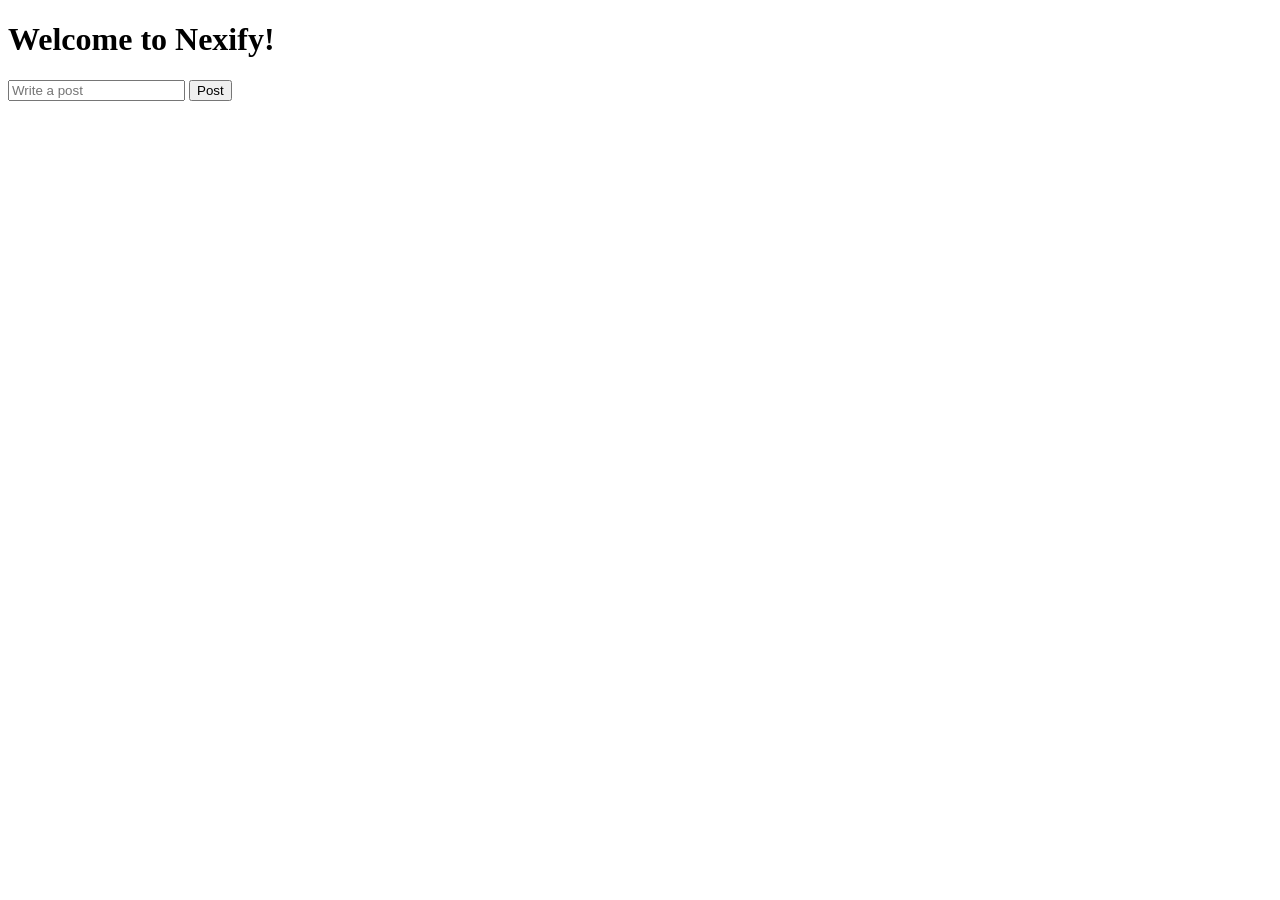
==== index.html @ e3ac9dae "Create index.html" ====
<!DOCTYPE html>
<html>
<head>
  <title>Nexify</title>
  <link rel="stylesheet" href="style.css">
</head>
<body>
  <h1>Welcome to Nexify!</h1>
  <input type="text" placeholder="Write a post">
  <button onclick="post()">Post</button>
  <div id="feed"></div>

  <script src="script.js"></script>
</body>
</html>
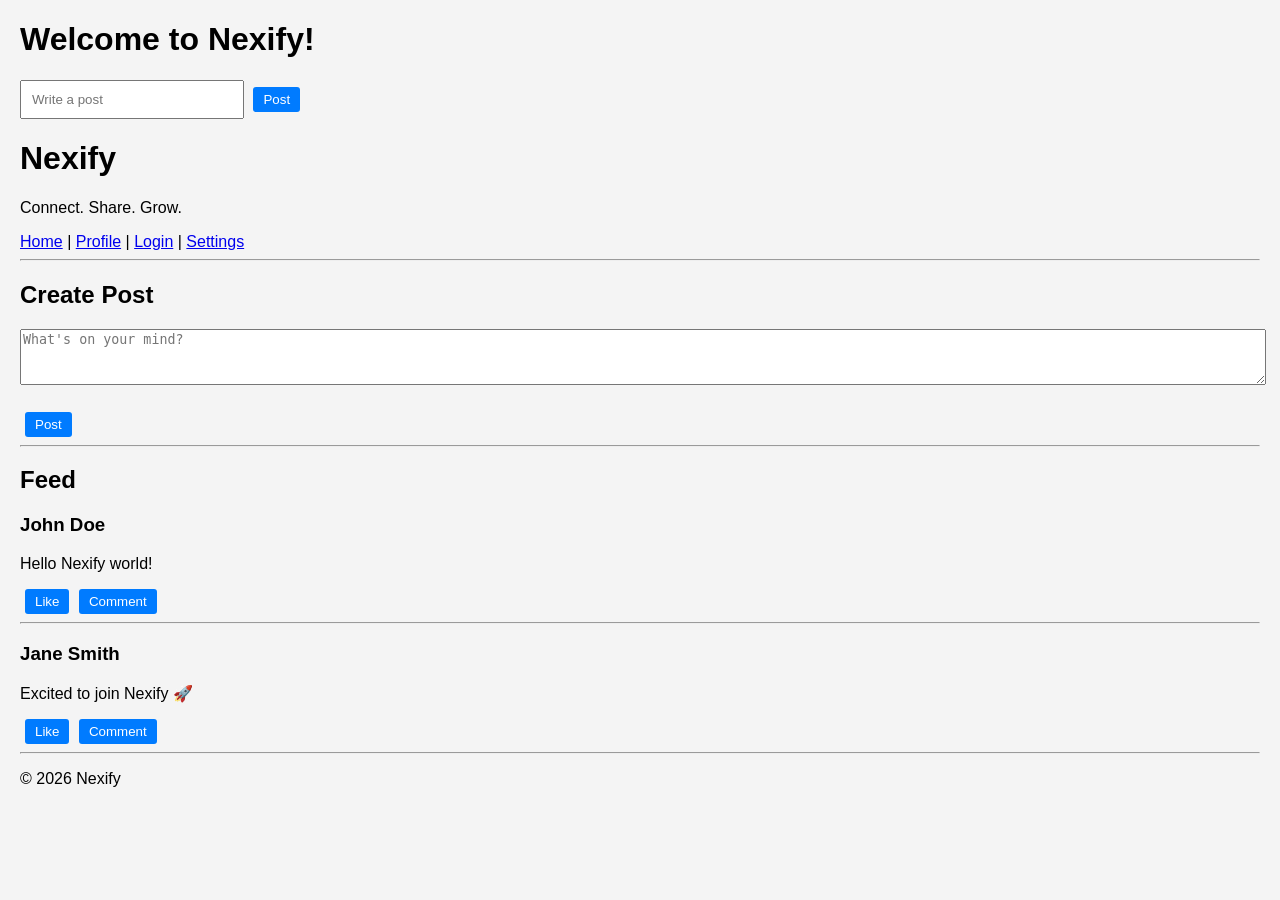
==== commit 128a5160: "Update index.html" ====
--- a/index.html
+++ b/index.html
@@ -13,3 +13,64 @@
   <script src="script.js"></script>
 </body>
 </html>
+<!DOCTYPE html>
+<html>
+<head>
+    <title>Nexify</title>
+</head>
+<body>
+
+<header>
+    <h1>Nexify</h1>
+    <p>Connect. Share. Grow.</p>
+</header>
+
+<nav>
+    <a href="index.html">Home</a> |
+    <a href="profile.html">Profile</a> |
+    <a href="login.html">Login</a> |
+    <a href="setting.html">Settings</a>
+</nav>
+
+<hr>
+
+<main>
+
+<h2>Create Post</h2>
+
+<form>
+    <textarea rows="4" cols="50" placeholder="What's on your mind?"></textarea>
+    <br><br>
+    <button type="submit">Post</button>
+</form>
+
+<hr>
+
+<h2>Feed</h2>
+
+<div>
+    <h3>John Doe</h3>
+    <p>Hello Nexify world!</p>
+    <button>Like</button>
+    <button>Comment</button>
+</div>
+
+<hr>
+
+<div>
+    <h3>Jane Smith</h3>
+    <p>Excited to join Nexify 🚀</p>
+    <button>Like</button>
+    <button>Comment</button>
+</div>
+
+</main>
+
+<hr>
+
+<footer>
+    <p>© 2026 Nexify</p>
+</footer>
+
+</body>
+</html>
--- a/style.css
+++ b/style.css
@@ -0,0 +1,91 @@
+body {
+  font-family: Arial, sans-serif;
+  margin: 20px;
+  background-color: #f4f4f4;
+}
+
+input {
+  padding: 10px;
+  width: 200px;
+}
+
+button {
+  padding: 10px 15px;
+  margin-left: 5px;
+  cursor: pointer;
+}
+
+#feed {
+  margin-top: 20px;
+}
+/* Background like your picture */
+.welcome {
+  height: 100vh;
+  margin: 0;
+  display: flex;
+  justify-content: center;
+  align-items: center;
+  background: linear-gradient(180deg, #5b2be0, #ff7a59);
+  font-family: Arial;
+}
+
+/* Center card */
+.card {
+  text-align: center;
+  width: 90%;
+  max-width: 350px;
+}
+
+/* Title */
+.card h1 {
+  color: white;
+  font-size: 40px;
+  margin-bottom: 40px;
+}
+
+/* Buttons */
+.btn {
+  width: 100%;
+  padding: 15px;
+  margin: 10px 0;
+  border: none;
+  border-radius: 12px;
+  font-size: 16px;
+  background: rgba(255,255,255,0.2);
+  color: white;
+}
+
+/* Google button style */
+.google {
+  background: white;
+  color: black;
+}
+
+/* Text */
+.card p {
+  margin-top: 30px;
+  color: white;
+}
+
+.card a {
+  color: white;
+  font-weight: bold;
+}
+.post {
+  background-color: #f0f0f0;
+  padding: 10px;
+  margin: 5px 0;
+  border-radius: 5px;
+}
+textarea {
+  width: 100%;
+  height: 50px;
+  margin-bottom: 5px;
+}
+button {
+  padding: 5px 10px;
+  background-color: #007bff;
+  color: white;
+  border: none;
+  border-radius: 3px;
+}
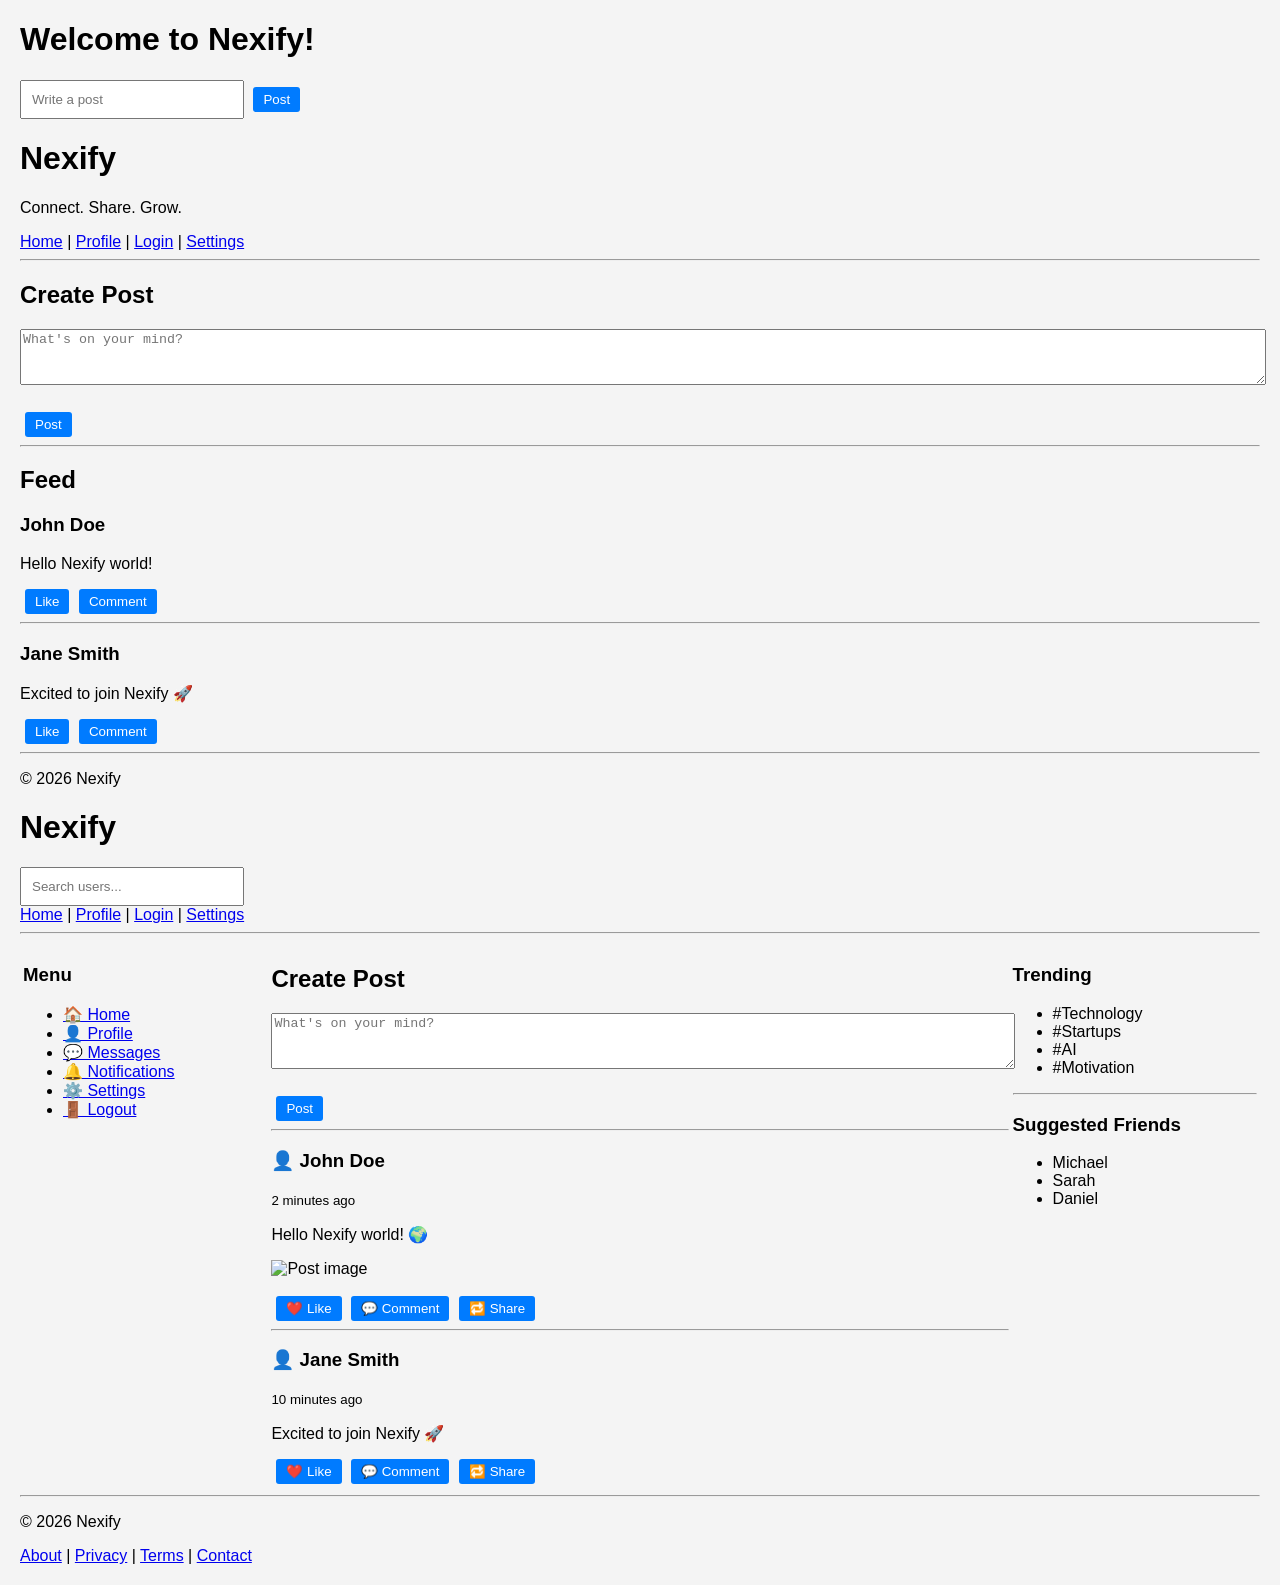
==== commit 223402a5: "Update index.html" ====
--- a/index.html
+++ b/index.html
@@ -74,3 +74,149 @@
 
 </body>
 </html>
+<!DOCTYPE html>
+<html>
+<head>
+    <title>Nexify — Home</title>
+</head>
+
+<body>
+
+<!-- ================= TOP BAR ================= -->
+
+<header>
+    <h1>Nexify</h1>
+
+    <input type="text" placeholder="Search users...">
+
+    <nav>
+        <a href="welcome.html">Home</a> |
+        <a href="profile.html">Profile</a> |
+        <a href="login.html">Login</a> |
+        <a href="setting.html">Settings</a>
+    </nav>
+
+    <hr>
+</header>
+
+<!-- ================= MAIN LAYOUT ================= -->
+
+<table width="100%">
+<tr>
+
+<!-- ===== LEFT SIDEBAR ===== -->
+
+<td width="20%" valign="top">
+
+<h3>Menu</h3>
+
+<ul>
+    <li><a href="welcome.html">🏠 Home</a></li>
+    <li><a href="profile.html">👤 Profile</a></li>
+    <li><a href="#">💬 Messages</a></li>
+    <li><a href="#">🔔 Notifications</a></li>
+    <li><a href="setting.html">⚙️ Settings</a></li>
+    <li><a href="login.html">🚪 Logout</a></li>
+</ul>
+
+</td>
+
+<!-- ===== MAIN FEED ===== -->
+
+<td width="60%" valign="top">
+
+<!-- CREATE POST BOX -->
+
+<h2>Create Post</h2>
+
+<form>
+    <textarea rows="4" cols="60" placeholder="What's on your mind?"></textarea>
+    <br><br>
+    <button type="submit">Post</button>
+</form>
+
+<hr>
+
+<!-- POST 1 -->
+
+<div>
+
+    <h3>👤 John Doe</h3>
+    <p><small>2 minutes ago</small></p>
+
+    <p>Hello Nexify world! 🌍</p>
+
+    <img src="images/profile-placeholder.png" width="200" alt="Post image">
+
+    <br><br>
+
+    <button>❤️ Like</button>
+    <button>💬 Comment</button>
+    <button>🔁 Share</button>
+
+</div>
+
+<hr>
+
+<!-- POST 2 -->
+
+<div>
+
+    <h3>👤 Jane Smith</h3>
+    <p><small>10 minutes ago</small></p>
+
+    <p>Excited to join Nexify 🚀</p>
+
+    <button>❤️ Like</button>
+    <button>💬 Comment</button>
+    <button>🔁 Share</button>
+
+</div>
+
+</td>
+
+<!-- ===== RIGHT SIDEBAR ===== -->
+
+<td width="20%" valign="top">
+
+<h3>Trending</h3>
+
+<ul>
+    <li>#Technology</li>
+    <li>#Startups</li>
+    <li>#AI</li>
+    <li>#Motivation</li>
+</ul>
+
+<hr>
+
+<h3>Suggested Friends</h3>
+
+<ul>
+    <li>Michael</li>
+    <li>Sarah</li>
+    <li>Daniel</li>
+</ul>
+
+</td>
+
+</tr>
+</table>
+
+<!-- ================= FOOTER ================= -->
+
+<hr>
+
+<footer>
+
+<p>© 2026 Nexify</p>
+
+<a href="#">About</a> |
+<a href="#">Privacy</a> |
+<a href="#">Terms</a> |
+<a href="#">Contact</a>
+
+</footer>
+
+</body>
+</html>
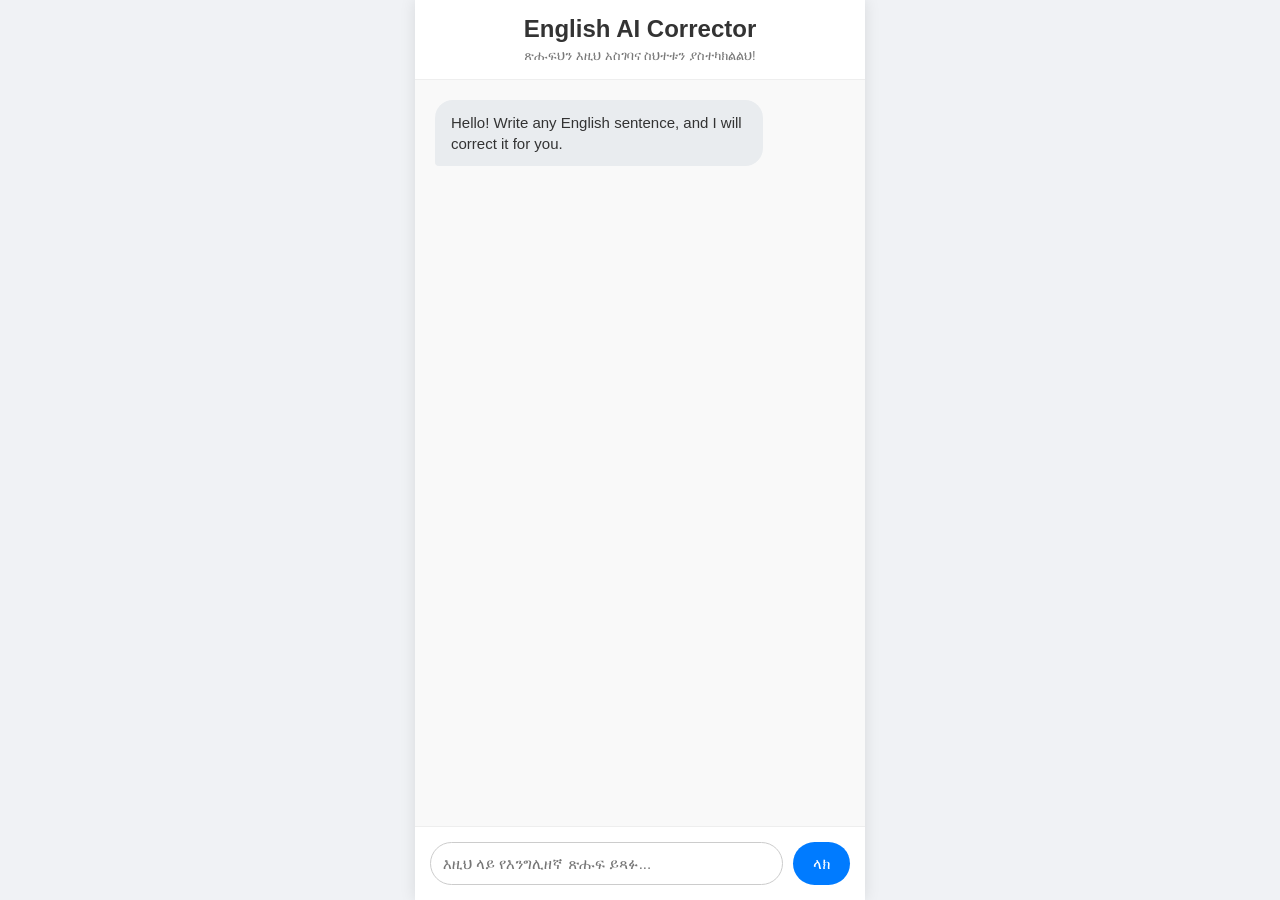
==== commit 42f0ef57: "Update and rename Login.html to index.html" ====
--- a/index.html
+++ b/index.html
@@ -1,222 +1,145 @@
+
 <!DOCTYPE html>
-<html>
+<html lang="am">
 <head>
-  <title>Nexify</title>
-  <link rel="stylesheet" href="style.css">
-</head>
-<body>
-  <h1>Welcome to Nexify!</h1>
-  <input type="text" placeholder="Write a post">
-  <button onclick="post()">Post</button>
-  <div id="feed"></div>
+    <meta charset="UTF-8">
+    <meta name="viewport" content="width=device-width, initial-scale=1.0">
+    <title>የእንግሊዘኛ ማስተካከያ AI</title>
+    
+    <style>
+        /* ለአጠቃላይ ገጹ የተደረገ ቅንብር */
+        * {
+            box-sizing: border-box;
+            margin: 0;
+            padding: 0;
+            font-family: 'Segoe UI', Tahoma, Geneva, Verdana, sans-serif;
+        }
 
-  <script src="script.js"></script>
-</body>
-</html>
-<!DOCTYPE html>
-<html>
-<head>
-    <title>Nexify</title>
+        body {
+            background-color: #f0f2f5;
+            display: flex;
+            justify-content: center;
+            align-items: center;
+            height: 100vh;
+        }
+
+        /* በሞባይል ላይ ሙሉ ስክሪን እንዲይዝ የሚያደርግ */
+        .chat-container {
+            width: 100%;
+            max-width: 450px;
+            height: 100vh;
+            background-color: #ffffff;
+            display: flex;
+            flex-direction: column;
+            box-shadow: 0px 0px 15px rgba(0, 0, 0, 0.1);
+        }
+
+        h2 {
+            text-align: center;
+            padding: 15px 10px 5px 10px;
+            color: #333;
+        }
+
+        .subtitle {
+            text-align: center;
+            font-size: 13px;
+            color: #777;
+            padding-bottom: 15px;
+            border-bottom: 1px solid #eee;
+        }
+
+        /* መልእክቶች የሚቀመጡበት ክፍል */
+        .chat-box {
+            flex: 1;
+            padding: 20px;
+            overflow-y: auto;
+            display: flex;
+            flex-direction: column;
+            gap: 15px;
+            background-color: #f9f9f9;
+        }
+
+        /* የጋራ የመልእክት ስታይል */
+        .message {
+            max-width: 80%;
+            padding: 12px 16px;
+            border-radius: 18px;
+            font-size: 15px;
+            line-height: 1.4;
+            word-wrap: break-word;
+        }
+
+        /* የ AI መልእክት (ግራ ጎን) */
+        .ai-message {
+            background-color: #e9ecef;
+            color: #333;
+            align-self: flex-start;
+            border-bottom-left-radius: 4px;
+        }
+
+        /* ያንተ መልእክት (ቀኝ ጎን) */
+        .user-message {
+            background-color: #007bff;
+            color: white;
+            align-self: flex-end;
+            border-bottom-right-radius: 4px;
+        }
+
+        /* በታች በኩል ያለው መጻፊያ ክፍል */
+        .input-area {
+            padding: 15px;
+            display: flex;
+            gap: 10px;
+            background-color: #ffffff;
+            border-top: 1px solid #eee;
+        }
+
+        #userInput {
+            flex: 1;
+            padding: 12px;
+            border: 1px solid #ccc;
+            border-radius: 25px;
+            outline: none;
+            font-size: 15px;
+        }
+
+        #userInput:focus {
+            border-color: #007bff;
+        }
+
+        #sendBtn {
+            background-color: #007bff;
+            color: white;
+            border: none;
+            padding: 0 20px;
+            border-radius: 25px;
+            font-size: 15px;
+            cursor: pointer;
+            transition: background 0.2s;
+        }
+
+        #sendBtn:hover {
+            background-color: #0056b3;
+        }
+    </style>
 </head>
 <body>
 
-<header>
-    <h1>Nexify</h1>
-    <p>Connect. Share. Grow.</p>
-</header>
+    <div class="chat-container">
+        <h2>English AI Corrector</h2>
+        <p class="subtitle">ጽሑፍህን እዚህ አስገባና ስህተቱን ያስተካክልልህ!</p>
 
-<nav>
-    <a href="index.html">Home</a> |
-    <a href="profile.html">Profile</a> |
-    <a href="login.html">Login</a> |
-    <a href="setting.html">Settings</a>
-</nav>
+        <div class="chat-box" id="chatBox">
+            <div class="message ai-message">
+                Hello! Write any English sentence, and I will correct it for you.
+            </div>
+        </div>
 
-<hr>
-
-<main>
-
-<h2>Create Post</h2>
-
-<form>
-    <textarea rows="4" cols="50" placeholder="What's on your mind?"></textarea>
-    <br><br>
-    <button type="submit">Post</button>
-</form>
-
-<hr>
-
-<h2>Feed</h2>
-
-<div>
-    <h3>John Doe</h3>
-    <p>Hello Nexify world!</p>
-    <button>Like</button>
-    <button>Comment</button>
-</div>
-
-<hr>
-
-<div>
-    <h3>Jane Smith</h3>
-    <p>Excited to join Nexify 🚀</p>
-    <button>Like</button>
-    <button>Comment</button>
-</div>
-
-</main>
-
-<hr>
-
-<footer>
-    <p>© 2026 Nexify</p>
-</footer>
+        <div class="input-area">
+            <input type="text" id="userInput" placeholder="እዚህ ላይ የእንግሊዘኛ ጽሑፍ ይጻፉ...">
+            <button id="sendBtn">ላክ</button>
+        </div>
+    </div>
 
 </body>
 </html>
-<!DOCTYPE html>
-<html>
-<head>
-    <title>Nexify — Home</title>
-</head>
-
-<body>
-
-<!-- ================= TOP BAR ================= -->
-
-<header>
-    <h1>Nexify</h1>
-
-    <input type="text" placeholder="Search users...">
-
-    <nav>
-        <a href="welcome.html">Home</a> |
-        <a href="profile.html">Profile</a> |
-        <a href="login.html">Login</a> |
-        <a href="setting.html">Settings</a>
-    </nav>
-
-    <hr>
-</header>
-
-<!-- ================= MAIN LAYOUT ================= -->
-
-<table width="100%">
-<tr>
-
-<!-- ===== LEFT SIDEBAR ===== -->
-
-<td width="20%" valign="top">
-
-<h3>Menu</h3>
-
-<ul>
-    <li><a href="welcome.html">🏠 Home</a></li>
-    <li><a href="profile.html">👤 Profile</a></li>
-    <li><a href="#">💬 Messages</a></li>
-    <li><a href="#">🔔 Notifications</a></li>
-    <li><a href="setting.html">⚙️ Settings</a></li>
-    <li><a href="login.html">🚪 Logout</a></li>
-</ul>
-
-</td>
-
-<!-- ===== MAIN FEED ===== -->
-
-<td width="60%" valign="top">
-
-<!-- CREATE POST BOX -->
-
-<h2>Create Post</h2>
-
-<form>
-    <textarea rows="4" cols="60" placeholder="What's on your mind?"></textarea>
-    <br><br>
-    <button type="submit">Post</button>
-</form>
-
-<hr>
-
-<!-- POST 1 -->
-
-<div>
-
-    <h3>👤 John Doe</h3>
-    <p><small>2 minutes ago</small></p>
-
-    <p>Hello Nexify world! 🌍</p>
-
-    <img src="images/profile-placeholder.png" width="200" alt="Post image">
-
-    <br><br>
-
-    <button>❤️ Like</button>
-    <button>💬 Comment</button>
-    <button>🔁 Share</button>
-
-</div>
-
-<hr>
-
-<!-- POST 2 -->
-
-<div>
-
-    <h3>👤 Jane Smith</h3>
-    <p><small>10 minutes ago</small></p>
-
-    <p>Excited to join Nexify 🚀</p>
-
-    <button>❤️ Like</button>
-    <button>💬 Comment</button>
-    <button>🔁 Share</button>
-
-</div>
-
-</td>
-
-<!-- ===== RIGHT SIDEBAR ===== -->
-
-<td width="20%" valign="top">
-
-<h3>Trending</h3>
-
-<ul>
-    <li>#Technology</li>
-    <li>#Startups</li>
-    <li>#AI</li>
-    <li>#Motivation</li>
-</ul>
-
-<hr>
-
-<h3>Suggested Friends</h3>
-
-<ul>
-    <li>Michael</li>
-    <li>Sarah</li>
-    <li>Daniel</li>
-</ul>
-
-</td>
-
-</tr>
-</table>
-
-<!-- ================= FOOTER ================= -->
-
-<hr>
-
-<footer>
-
-<p>© 2026 Nexify</p>
-
-<a href="#">About</a> |
-<a href="#">Privacy</a> |
-<a href="#">Terms</a> |
-<a href="#">Contact</a>
-
-</footer>
-
-</body>
-</html>
